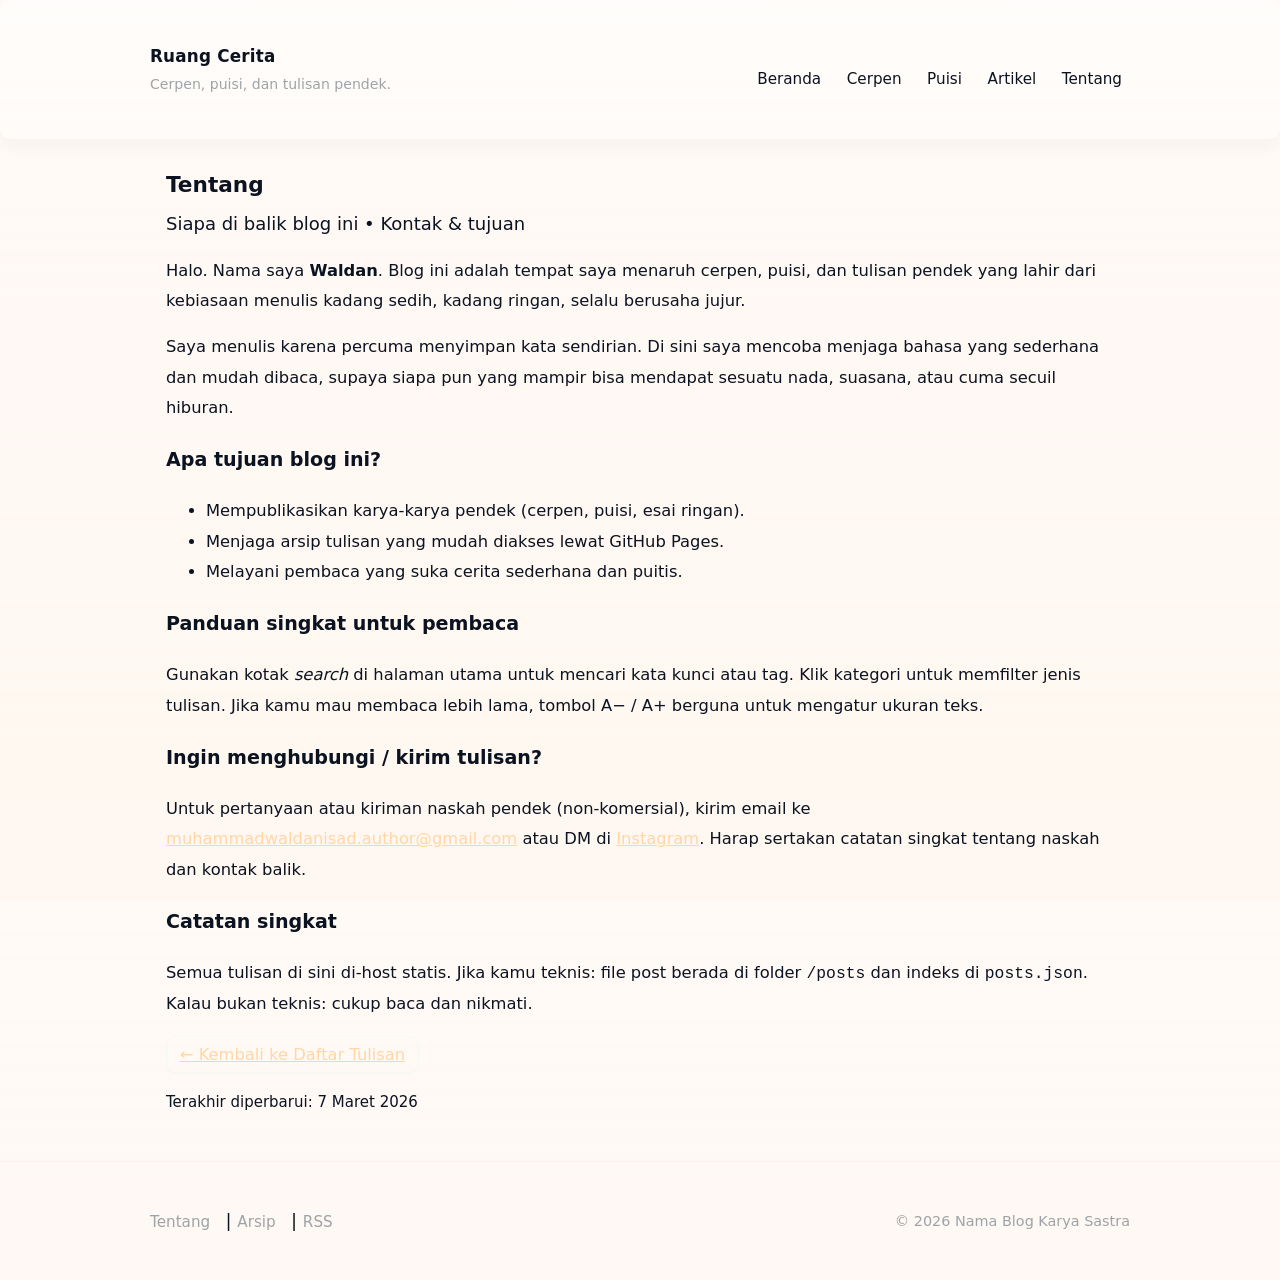
==== about.html @ 293ac0d3 "Menambahkan about me dan perbaikan bug kecil" ====
<!doctype html>
<html lang="id">
<head>
  <meta charset="utf-8" />
  <meta name="viewport" content="width=device-width,initial-scale=1" />
  <title>Tentang — Ruang Cerita</title>
  <meta name="description" content="Tentang penulis dan tujuan blog karya sastra — cerpen, puisi, dan tulisan pendek oleh Waldan." />
  <link rel="stylesheet" href="style.css">
</head>
<body>
  <a class="skip-link" href="#main">Lewat ke konten utama</a>

  <!-- Header / Nav (sesuai markup index.html agar styling konsisten) -->
  <header class="site-header" role="banner">
    <div class="header-inner container">
      <div class="brand">
        <a href="index.html" aria-label="Beranda — Nama Blog Karya Sastra">
          <h1 class="site-title">Ruang Cerita</h1>
        </a>
        <p class="site-tagline">Cerpen, puisi, dan tulisan pendek.</p>
      </div>

      <nav class="main-nav" role="navigation" aria-label="Navigasi utama">
        <button id="nav-toggle" aria-expanded="false" aria-controls="nav-list">Menu</button>
        <ul id="nav-list" class="nav-list">
          <li><a href="index.html">Beranda</a></li>
          <li><a href="?type=cerpen" data-filter="cerpen">Cerpen</a></li>
          <li><a href="?type=puisi" data-filter="puisi">Puisi</a></li>
          <li><a href="?type=artikel" data-filter="artikel">Artikel</a></li>
          <li><a href="about.html" aria-current="page">Tentang</a></li>
        </ul>
      </nav>
    </div>
  </header>

  <main id="main" class="container" role="main">
    <article class="post" style="padding-top:0;">
      <header>
        <h1>Tentang</h1>
        <div class="meta">Siapa di balik blog ini • Kontak & tujuan</div>
      </header>

      <section class="post-content">
        <p>Halo. Nama saya <strong>Waldan</strong>. Blog ini adalah tempat saya menaruh cerpen, puisi, dan tulisan pendek yang lahir dari kebiasaan menulis kadang sedih, kadang ringan, selalu berusaha jujur.</p>

        <p>Saya menulis karena percuma menyimpan kata sendirian. Di sini saya mencoba menjaga bahasa yang sederhana dan mudah dibaca, supaya siapa pun yang mampir bisa mendapat sesuatu nada, suasana, atau cuma secuil hiburan.</p>

        <h3>Apa tujuan blog ini?</h3>
        <ul>
          <li>Mempublikasikan karya-karya pendek (cerpen, puisi, esai ringan).</li>
          <li>Menjaga arsip tulisan yang mudah diakses lewat GitHub Pages.</li>
          <li>Melayani pembaca yang suka cerita sederhana dan puitis.</li>
        </ul>

        <h3>Panduan singkat untuk pembaca</h3>
        <p>Gunakan kotak <em>search</em> di halaman utama untuk mencari kata kunci atau tag. Klik kategori untuk memfilter jenis tulisan. Jika kamu mau membaca lebih lama, tombol A− / A+ berguna untuk mengatur ukuran teks.</p>

        <h3>Ingin menghubungi / kirim tulisan?</h3>
        <p>Untuk pertanyaan atau kiriman naskah pendek (non-komersial), kirim email ke <a href="mailto:muhammadwaldanisad.author@gmail.com">muhammadwaldanisad.author@gmail.com</a> atau DM di <a href="https://instagram.com/mwi_gaming" target="_blank" rel="noopener">Instagram</a>. Harap sertakan catatan singkat tentang naskah dan kontak balik.</p>

        <h3>Catatan singkat</h3>
        <p>Semua tulisan di sini di-host statis. Jika kamu teknis: file post berada di folder <code>/posts</code> dan indeks di <code>posts.json</code>. Kalau bukan teknis: cukup baca dan nikmati.</p>

        <p style="margin-top:1.25rem;"><a href="index.html" class="btn btn-secondary">← Kembali ke Daftar Tulisan</a></p>
      </section>

      <footer>
        <nav><small class="meta">Terakhir diperbarui: 7 Maret 2026</small></nav>
      </footer>
    </article>
  </main>

  <footer class="site-footer" role="contentinfo">
    <div class="container footer-inner">
      <nav class="footer-nav" aria-label="Footer links">
        <a href="about.html">Tentang</a> |
        <a href="/archive.html">Arsip</a> |
        <a href="/rss.xml">RSS</a>
      </nav>
      <p class="meta">© <span id="year"></span> Nama Blog Karya Sastra</p>
    </div>
  </footer>

  <script>
    // Set copyright year
    document.getElementById('year').textContent = new Date().getFullYear();

    // Basic nav-toggle behavior for mobile (mirip index.html)
    const navToggle = document.getElementById('nav-toggle');
    const navList = document.getElementById('nav-list');
    if (navToggle && navList) {
      navToggle.addEventListener('click', () => {
        const expanded = navToggle.getAttribute('aria-expanded') === 'true';
        navToggle.setAttribute('aria-expanded', String(!expanded));
        navList.hidden = expanded;
      });
    }
  </script>
</body>
</html>
---- style.css ----
/* ==========================================================================
   style.css — Pastel Sunrise theme (full replacement)
   - Pastel accents (FFD6A5 / 9BF6FF)
   - Soft warm background (tidak hitam penuh)
   - Responsive, accessible, with small animations
   - Drop-in: replace existing style.css
   ========================================================================== */

/* =========================
   Theme variables (edit di sini jika perlu)
   ========================= */
:root{
  /* Page tone */
  --bg: #fffaf6;              /* page page background (soft warm) */
  --surface: #ffffff;         /* card / panel background */
  --text: #0b1220;            /* main text (dark for contrast on light bg) */
  --muted: #9ea3a6;           /* metadata, secondary text */

  /* Pastel Sunrise accents */
  --accent: #FFD6A5;          /* accent-primary (pastel peach) */
  --accent-2: #9BF6FF;        /* accent-secondary (soft cyan) */

  /* RGB versions for rgba usage */
  --accent-rgb: 255,214,165;
  --accent-2-rgb: 155,246,255;

  /* Text color to use on accent backgrounds (high contrast) */
  --accent-contrast: #000000; /* black on pastel */

  /* Spacing / layout */
  --maxw: 980px;
  --gap: 1.25rem;
  --base-size: 18px;
  --line-height: 1.7;

  /* subtle opacities */
  --accent-bg-alpha: 0.12;
  --border-alpha: 0.08;

  /* radius */
  --radius: 10px;

  /* animation timing */
  --fast: 120ms;
  --med: 220ms;
  --slow: 350ms;
}

/* font-size toggles (JS can set body.dataset.font = 'small'|'large') */
body[data-font="small"]{ --base-size: 16px; }
body[data-font="large"]{ --base-size: 20px; }

/* =========================
   Base / Global
   ========================= */
*{box-sizing:border-box}
html,body{height:100%}
body{
  margin:0;
  background:
    linear-gradient(180deg, rgba(255, 250, 246, 0.8), rgba(255, 247, 240, 0.96)),
    var(--bg);
  color:var(--text);
  font-family: system-ui, -apple-system, "Segoe UI", Roboto, "Helvetica Neue", Arial, "Noto Sans";
  -webkit-font-smoothing:antialiased;
  -moz-osx-font-smoothing:grayscale;
  font-size:var(--base-size);
  line-height:var(--line-height);
  -webkit-text-size-adjust:100%;
  transition: background-color var(--med) ease, color var(--med) ease;
}

/* page container */
.container{
  width:calc(100% - 2rem);
  max-width:var(--maxw);
  margin:1.75rem auto;
  padding:0;
}

/* Skip-link for keyboard users */
.skip-link{
  position:absolute;
  left:-9999px;
  top:auto;
  width:1px;
  height:1px;
  overflow:hidden;
}
.skip-link:focus{
  left:1rem;
  top:1rem;
  width:auto;
  height:auto;
  padding:.5rem .75rem;
  background:var(--accent);
  color:var(--accent-contrast);
  border-radius:6px;
  z-index:999;
}

/* visually hidden helper */
.visually-hidden{
  position:absolute !important;
  height:1px; width:1px;
  overflow:hidden;
  clip:rect(1px,1px,1px,1px);
  white-space:nowrap;
}

/* Links */
a{ color:var(--accent); text-decoration:none; transition: color var(--fast) ease, text-decoration var(--fast) ease; }
a:hover, a:focus{ color:var(--accent-2); text-decoration:underline; }

/* Buttons base (used by toolbar and others) */
button, .btn{
  background: var(--accent);
  color: var(--accent-contrast);
  border: 1px solid rgba(var(--accent-rgb), calc(var(--border-alpha) * 1.4));
  padding: .5rem .8rem;
  border-radius: .6rem;
  cursor:pointer;
  font: inherit;
  transition: transform var(--fast) ease, box-shadow var(--fast) ease, filter var(--fast) ease;
  box-shadow: 0 1px 0 rgba(16,24,40,0.02);
}
button:hover, .btn:hover{ transform: translateY(-2px); filter:brightness(0.98); box-shadow:0 6px 20px rgba(16,24,40,0.04); }

/* Secondary action */
.btn-secondary{
  background: transparent;
  color: var(--accent-2);
  border: 1px solid rgba(var(--accent-2-rgb), calc(var(--border-alpha) * 1.4));
}
.btn-secondary:hover{ background: rgba(var(--accent-2-rgb), 0.10); color: var(--accent-contrast); }

/* focus visible */
:focus{ outline: 3px solid rgba(var(--accent-2-rgb), 0.14); outline-offset: 3px; }

/* small disabled style */
button[disabled], button[aria-disabled="true"]{
  opacity: .5; cursor: not-allowed;
}

/* =========================
   Header / Nav
   ========================= */
.site-header{
  background: linear-gradient(180deg, rgba(255,255,255,0.55), rgba(255,255,255,0.35));
  border-radius: calc(var(--radius) * 1.1);
  padding: .9rem;
  margin-bottom: .9rem;
  box-shadow: 0 6px 18px rgba(16,24,40,0.04);
}
.header-inner{
  display:flex;
  gap:var(--gap);
  align-items:center;
  justify-content:space-between;
}

/* Brand */
.brand .site-title{
  margin:0;
  font-size:1.05rem;
  font-weight:700;
  letter-spacing:0.2px;
  color:var(--text);
}
.brand .site-tagline{
  margin:0;
  color:var(--muted);
  font-size:0.88rem;
  margin-top:.12rem;
}

/* Nav */
.main-nav{ display:flex; align-items:center; gap:1rem; }
#nav-toggle{
  display:inline-block;
  background:transparent;
  border:1px solid rgba(11,18,32,0.04);
  padding:.45rem .7rem;
  border-radius:8px;
  color:var(--text);
}
#nav-list{
  list-style:none;
  margin:0;
  padding:0;
  display:none;
  gap:0.6rem;
}
#nav-list li{ margin:0; }
#nav-list a{
  display:inline-block;
  padding:.35rem .5rem;
  border-radius:6px;
  color:var(--text);
  font-size:0.95rem;
}
#nav-toggle[aria-expanded="true"] + #nav-list{ display:block; margin-top:.6rem; }

/* Desktop: show nav inline */
@media (min-width:700px){
  .header-inner{ align-items:flex-end; }
  #nav-toggle{ display:none; }
  #nav-list{ display:flex !important; align-items:center; }
  #nav-list a{ padding:.25rem .5rem; }
}

/* =========================
   Toolbar: search + controls
   ========================= */
.toolbar{
  display:flex;
  gap:var(--gap);
  align-items:center;
  justify-content:space-between;
  padding:.8rem 0;
  margin-bottom: .8rem;
}
.search-form{ flex:1; min-width:0; }
.search-form input[type="search"]{
  width:100%;
  padding:.6rem .9rem;
  border-radius:10px;
  border:1px solid rgba(16,24,40,0.06);
  background: linear-gradient(180deg, rgba(255,255,255,0.5), rgba(250,250,250,0.5));
  color:var(--text);
  font-size:1rem;
  transition: box-shadow var(--fast) ease, transform var(--fast) ease;
}
.search-form input[type="search"]:focus{ box-shadow: 0 8px 30px rgba(11,18,32,0.06); transform: translateY(-1px); }

/* controls group */
.controls{ display:flex; gap:.6rem; align-items:center; margin-left:1rem; }

/* small screens: stack toolbar */
@media (max-width:520px){
  .toolbar{ flex-direction:column; align-items:stretch; gap:.6rem; }
  .controls{ justify-content:space-between; }
}

/* =========================
   Page Layout: main + sidebar
   ========================= */
.page{ display:block; margin-top:1rem; }

/* Mobile: posts full width, sidebar below */
.main-content{ margin-bottom:2rem; }
.sidebar{ margin-top:1rem; }

/* Desktop: two-column */
@media (min-width:900px){
  .page{
    display:grid;
    grid-template-columns: 1fr 320px;
    gap:2rem;
    align-items:start;
  }
  .sidebar{ margin-top:0; }
}

/* =========================
   Posts list / cards
   ========================= */
.posts{
  display:flex;
  flex-direction:column;
  gap:1rem;
}

/* animation keyframes */
@keyframes fadeInUp {
  from { opacity:0; transform: translateY(8px); }
  to   { opacity:1; transform: translateY(0); }
}

/* Post card */
.post-card{
  padding:1.05rem;
  border-radius:12px;
  background: var(--surface);
  border: 1px solid rgba(11,18,32,0.04);
  transition: transform var(--med) ease, box-shadow var(--med) ease, border-color var(--med) ease;
  box-shadow: 0 6px 18px rgba(16,24,40,0.03);
  animation: fadeInUp 320ms ease both;
}
.post-card:hover{
  transform: translateY(-6px);
  box-shadow: 0 18px 40px rgba(16,24,40,0.06);
  border-color: rgba(var(--accent-rgb), calc(var(--border-alpha) * 1.8));
}

/* Title & meta */
.post-title{
  margin:.05rem 0 .35rem 0;
  font-size:1.06rem;
  font-weight:700;
  color:var(--text);
  transition: color var(--fast) ease, transform var(--fast) ease;
}
.post-meta{ color:var(--muted); font-size:0.9rem; margin-bottom:.6rem; }
.post-excerpt{ margin:0; color:var(--text); opacity:0.88; }

/* Title hover accent */
.post-card:hover .post-title{ color: rgba(var(--accent-rgb), 1); transform: translateY(-2px); }

/* subtle underline on links inside cards */
.post-card a{ text-decoration:none; position:relative; }
.post-card a::after{
  content: "";
  position:absolute;
  left:0; bottom:-2px;
  width:0%; height:2px;
  background: linear-gradient(90deg, rgba(var(--accent-rgb),0.95), rgba(var(--accent-2-rgb),0.95));
  transition: width var(--fast) ease;
}
.post-card a:hover::after{ width:100%; }

/* =========================
   Pagination
   ========================= */
.pagination{
  display:flex;
  gap:.75rem;
  align-items:center;
  justify-content:center;
  margin-top:1.25rem;
}
.pagination button{
  padding:.5rem .75rem;
  border-radius:10px;
  border:1px solid rgba(11,18,32,0.05);
  background:transparent;
  color:var(--text);
}
#page-info{ color:var(--muted); font-size:0.95rem; }

/* =========================
   Sidebar widgets
   ========================= */
.widget{
  padding:.85rem;
  border-radius:12px;
  background: linear-gradient(180deg, rgba(255,255,255,0.8), rgba(255,255,255,0.95));
  border:1px solid rgba(11,18,32,0.04);
  margin-bottom:1rem;
  box-shadow: 0 6px 18px rgba(16,24,40,0.02);
}
.widget h3{ margin:0 0 .5rem 0; font-size:1rem; color:var(--text); }
.tag-list{ display:flex; flex-wrap:wrap; gap:.5rem; list-style:none; margin:0; padding:0; }
.tag-list button{
  font-size:0.86rem;
  padding:.35rem .6rem;
  border-radius:999px;
  border:1px solid rgba(var(--accent-rgb), calc(var(--border-alpha) * 1.6));
  background: rgba(var(--accent-rgb), var(--accent-bg-alpha));
  color:var(--accent);
  transition: background var(--fast) ease, color var(--fast) ease, transform var(--fast) ease;
}
.tag-list button:hover{
  background: rgba(var(--accent-2-rgb), 0.12);
  color: var(--accent-2);
  transform: translateY(-2px);
}

/* recent posts list */
.recent-list{ list-style:none; margin:0; padding:0; display:flex; flex-direction:column; gap:.45rem; }
.recent-list a{ color:var(--text); font-size:0.95rem; }

/* subscribe / contact */
.subscribe p{ margin:.25rem 0; color:var(--muted); }

/* =========================
   Footer
   ========================= */
.site-footer{
  margin-top:1.8rem;
  padding:1rem 0;
  border-top: 1px solid rgba(11,18,32,0.03);
}
.footer-inner{
  display:flex; gap:1rem; align-items:center; justify-content:space-between; flex-wrap:wrap;
}
.footer-nav a{ color:var(--muted); font-size:0.95rem; margin-right:.6rem; }
.footer-nav a:hover{ color: var(--accent); }

/* copyright small */
.site-footer p{ margin:0; color:var(--muted); font-size:0.9rem; }

/* =========================
   Post page helpers (posts/*.html)
   ========================= */
.post{
  padding:1rem;
  background: transparent;
}
.post header h1{ font-size:1.35rem; margin-bottom:.35rem; color:var(--text); }
.post .post-content{ margin-top:1rem; font-size:1.02rem; line-height:1.85; color:var(--text); }
.post .post-content p{ margin:0 0 1rem 0; }
.pre, pre.poem, .poem{ font-family: ui-serif, Georgia, "Times New Roman", serif; white-space:pre-wrap; margin:0 0 1rem 0; color:var(--text); }

/* links inside post */
.post a{ color:var(--accent); text-decoration:underline; }
.post a:hover{ color:var(--accent-2); }

/* =========================
   Small screens tweaks
   ========================= */
@media (max-width:420px){
  :root{ --gap: .9rem; --radius:8px; }
  .brand .site-title{ font-size:1rem; }
  .brand .site-tagline{ font-size:0.82rem; }
  button{ padding:.36rem .55rem; }
  .container{ margin:1rem auto; width:calc(100% - 1.5rem); }
  .post-card{ padding:.9rem; }
}

/* =========================
   Print-friendly
   ========================= */
@media print{
  :root{
    --bg: #ffffff;
    --surface: #fff;
    --text: #000;
  }
  body{ background:#fff; color:#000; }
  header, .toolbar, .sidebar, .site-footer, .pagination, #nav-toggle { display:none !important; }
  .container{ width:100%; margin:0; padding:0; }
  a::after{ content: " (" attr(href) ")"; font-size:85%; }
}

/* =========================
   Micro interactions / accessibility niceties
   ========================= */
/* gentle highlight for focused interactive elements */
[tabindex]:focus, button:focus, a:focus{
  box-shadow: 0 6px 20px rgba(11,18,32,0.06);
}

/* subtle pulsing for primary CTA on first view (non-intrusive) */
@keyframes softPulse {
  0%{ box-shadow: 0 0 0 0 rgba(var(--accent-rgb), 0.12); }
  70%{ box-shadow: 0 0 0 8px rgba(var(--accent-rgb), 0); }
  100%{ box-shadow: 0 0 0 0 rgba(var(--accent-rgb), 0); }
}
/* you can add .pulse class to an element via JS if needed */
.pulse{
  animation: softPulse 1.6s ease-in-out 1;
}

/* subtle icon color for controls */
.icon{ color:var(--accent-2); }

/* =========================
   Tag, Kontak links, dan Select (dropdown) styling
   Tambahkan ini di akhir style.css
   ========================= */

/* TAGS */
.tag-list button{
  /* sedikit lebih gelap teksnya untuk kontras */
  color: var(--text) !important;
  background: rgba(var(--accent-rgb), 0.18) !important; /* sedikit lebih pekat */
  border: 1px solid rgba(var(--accent-rgb), 0.22) !important;
  padding: .35rem .6rem;
  font-weight: 600;
  box-shadow: 0 1px 0 rgba(16,24,40,0.02);
}
.tag-list button:focus,
.tag-list button:active{
  transform: translateY(-2px);
  outline: none;
  box-shadow: 0 8px 22px rgba(16,24,40,0.06);
}
.tag-list button:hover{
  background: rgba(var(--accent-2-rgb), 0.14) !important;
  color: var(--accent-2) !important;
}

/* CONTACT LINKS (Instagram / Email) */
.subscribe a,
.subscribe a:link,
.subscribe a:visited{
  color: var(--text);
  text-decoration: none;
  font-weight: 600;
}
.subscribe a:hover,
.subscribe a:focus{
  color: var(--accent);
  text-decoration: underline;
}

/* SELECT / DROPDOWN (filter-type) */
#filter-type{
  -webkit-appearance:none;
  -moz-appearance:none;
  appearance:none;
  background: var(--surface);
  color: var(--text);
  border: 1px solid rgba(11,18,32,0.06);
  padding: .48rem .9rem;
  padding-right: 2.6rem; /* ruang untuk panah */
  border-radius: .7rem;
  box-shadow: 0 6px 20px rgba(11,18,32,0.03);
  font-size: .95rem;
  min-width:160px;
  transition: box-shadow .18s ease, transform .12s ease;
  background-image:
    linear-gradient(45deg, transparent 50%, rgba(var(--accent-2-rgb),0.95) 50%),
    linear-gradient(135deg, rgba(var(--accent-2-rgb),0.95) 50%, transparent 50%);
  background-position: calc(100% - 1.1rem) 50%, calc(100% - 0.6rem) 50%;
  background-size: .45em .45em;
  background-repeat: no-repeat;
}

/* focus state untuk select */
#filter-type:focus{
  box-shadow: 0 12px 30px rgba(11,18,32,0.06);
  outline: none;
  transform: translateY(-1px);
}

/* styling opsi (tergantung browser; beberapa mobile mengabaikan) */
#filter-type option{
  background: var(--surface);
  color: var(--text);
  padding: .5rem 1rem;
  border-bottom: 1px solid rgba(11,18,32,0.04);
}

/* jika browser menampilkan menu native, beri batas visual yang lebih bagus */
#filter-type::-ms-expand{ display: none; }

/* Jika ingin tampilan dropdown pada desktop lebih "card-like" saat focused (non-native fallback) */
#filter-type:focus + .fake-dropdown,
#filter-type[aria-expanded="true"] + .fake-dropdown{
  display:block;
}

/* Small polish: jika ada ul list fallback (beberapa markup) */
#nav-list.select-style, /* jika kamu pernah menambahkan kelas ini */ 
#nav-list select{
  border-radius: .6rem;
  box-shadow: 0 8px 30px rgba(11,18,32,0.04);
}

/* Pastikan tag cloud di sidebar tetap terbaca di background widget */
.sidebar .widget .tag-list button{
  /* override bila ada aturan lain */
  color: var(--text);
}

/* Small responsive tweak: beri space pada toolbar agar select tidak menimpa tombol font-size */
@media (max-width:520px){
  .controls{ gap:.4rem; }
  #filter-type{ min-width: 140px; }
}

/* End of style.css */
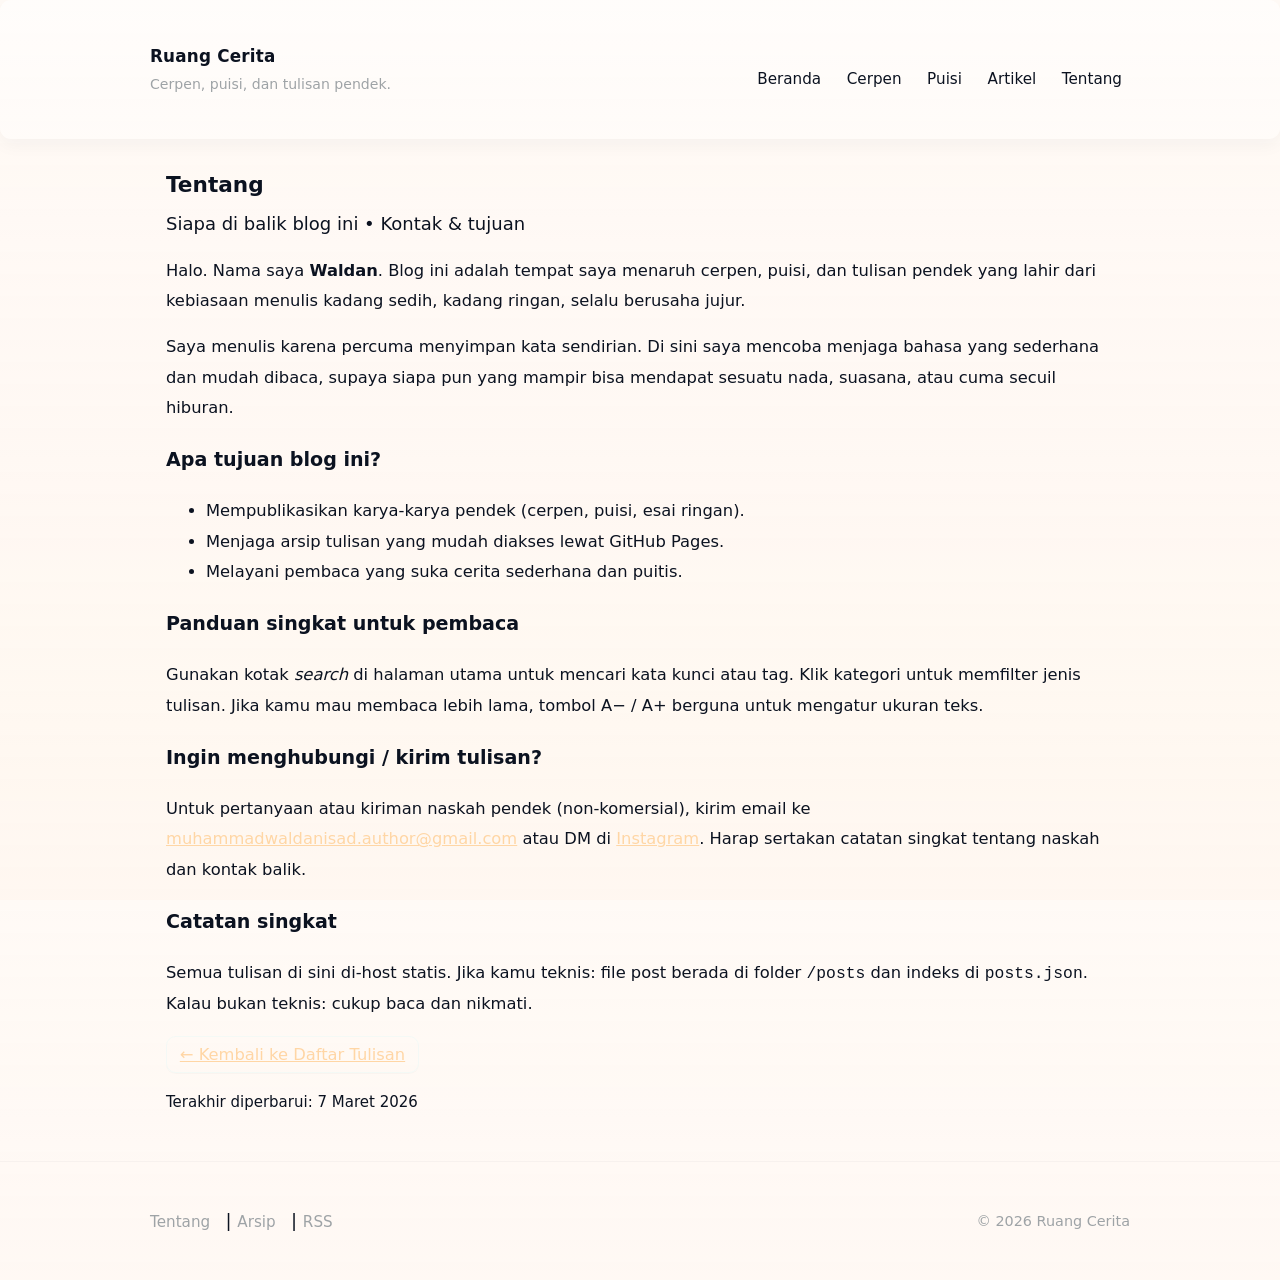
==== commit 512d2d81: "Menambahkan fitur arsip dan beberapa revisi kecil" ====
--- a/about.html
+++ b/about.html
@@ -77,7 +77,7 @@
         <a href="/archive.html">Arsip</a> |
         <a href="/rss.xml">RSS</a>
       </nav>
-      <p class="meta">© <span id="year"></span> Nama Blog Karya Sastra</p>
+      <p class="meta">© <span id="year"></span> Ruang Cerita</p>
     </div>
   </footer>
 
